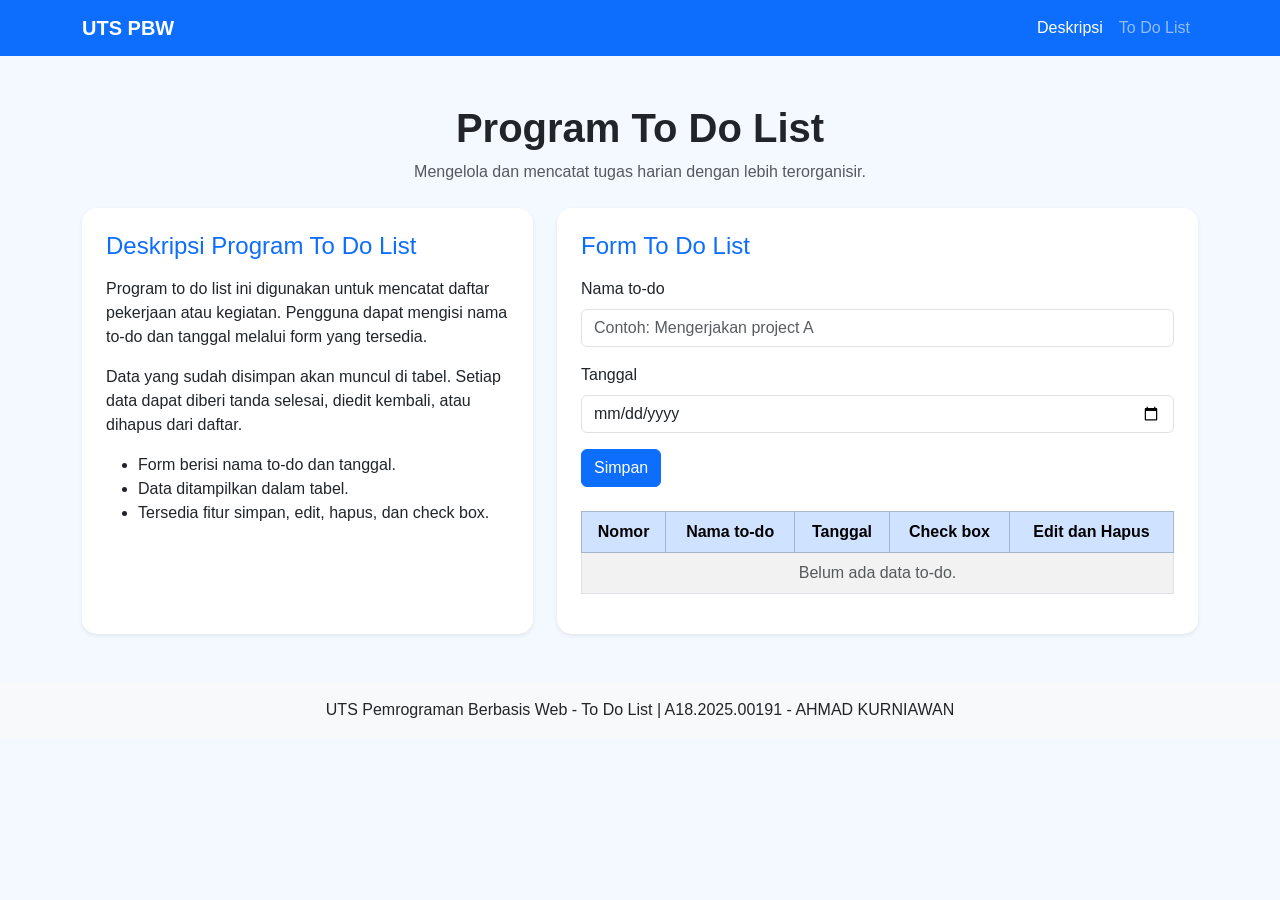
==== UTS - PBW/index.html @ b23fd042 "Rename UTS file to index.html" ====
<!DOCTYPE html>
<html lang="id">
<head>
  <meta charset="UTF-8">
  <meta name="viewport" content="width=device-width, initial-scale=1.0">
  <title>UTS Pemrograman Berbasis Web</title>

  <!-- Bootstrap CSS -->
  <link href="https://cdn.jsdelivr.net/npm/bootstrap@5.3.3/dist/css/bootstrap.min.css" rel="stylesheet">

  <!-- CSS sendiri -->
  <link rel="stylesheet" href="style.css">
</head>
<body>
  <nav class="navbar navbar-expand-lg bg-primary navbar-dark sticky-top">
    <div class="container">
      <a class="navbar-brand fw-bold" href="#">UTS PBW</a>
      <button class="navbar-toggler" type="button" data-bs-toggle="collapse" data-bs-target="#navbarMenu">
        <span class="navbar-toggler-icon"></span>
      </button>
      <div class="collapse navbar-collapse" id="navbarMenu">
        <ul class="navbar-nav ms-auto">
          <li class="nav-item">
            <a class="nav-link active" href="#deskripsi">Deskripsi</a>
          </li>
          <li class="nav-item">
            <a class="nav-link" href="#todolist">To Do List</a>
          </li>
        </ul>
      </div>
    </div>
  </nav>

  <main class="container my-5">
    <div class="text-center mb-4">
      <h1 class="fw-bold">Program To Do List</h1>
      <p class="text-muted">Mengelola dan mencatat tugas harian dengan lebih terorganisir.</p>
    </div>

    <!-- Layout 2 kolom -->
    <div class="row g-4">
      <!-- Kolom kiri: deskripsi -->
      <div class="col-md-5" id="deskripsi">
        <div class="card shadow-sm h-100 border-0">
          <div class="card-body p-4">
            <h2 class="h4 mb-3 text-primary">Deskripsi Program To Do List</h2>
            <p>
              Program to do list ini digunakan untuk mencatat daftar pekerjaan atau kegiatan.
              Pengguna dapat mengisi nama to-do dan tanggal melalui form yang tersedia.
            </p>
            <p>
              Data yang sudah disimpan akan muncul di tabel. Setiap data dapat diberi tanda selesai,
              diedit kembali, atau dihapus dari daftar.
            </p>
            <ul class="mb-0">
              <li>Form berisi nama to-do dan tanggal.</li>
              <li>Data ditampilkan dalam tabel.</li>
              <li>Tersedia fitur simpan, edit, hapus, dan check box.</li>
            </ul>
          </div>
        </div>
      </div>

      <!-- Kolom kanan: form dan tabel -->
      <div class="col-md-7" id="todolist">
        <div class="card shadow-sm border-0">
          <div class="card-body p-4">
            <h2 class="h4 mb-3 text-primary">Form To Do List</h2>

            <!-- Baris pertama: form -->
            <form id="todoForm" class="mb-4">
              <div class="mb-3">
                <label for="namaTodo" class="form-label">Nama to-do</label>
                <input type="text" class="form-control" id="namaTodo" placeholder="Contoh: Mengerjakan project A">
              </div>
              <div class="mb-3">
                <label for="tanggalTodo" class="form-label">Tanggal</label>
                <input type="date" class="form-control" id="tanggalTodo">
              </div>
              <button type="submit" class="btn btn-primary" id="tombolSimpan">Simpan</button>
              <button type="button" class="btn btn-secondary d-none" id="tombolBatal">Batal</button>
            </form>

            <!-- Baris kedua: tabel hasil input -->
            <div class="table-responsive">
              <table class="table table-bordered table-striped align-middle text-center">
                <thead class="table-primary">
                  <tr>
                    <th>Nomor</th>
                    <th>Nama to-do</th>
                    <th>Tanggal</th>
                    <th>Check box</th>
                    <th>Edit dan Hapus</th>
                  </tr>
                </thead>
                <tbody id="isiTabel">
                  <tr>
                    <td colspan="5" class="text-muted">Belum ada data to-do.</td>
                  </tr>
                </tbody>
              </table>
            </div>
          </div>
        </div>
      </div>
    </div>
  </main>

  <footer class="text-center py-3 bg-light">
    <p class="mb-0">UTS Pemrograman Berbasis Web - To Do List | A18.2025.00191 - AHMAD KURNIAWAN</p>
  </footer>

  <!-- Bootstrap JS -->
  <script src="https://cdn.jsdelivr.net/npm/bootstrap@5.3.3/dist/js/bootstrap.bundle.min.js"></script>

  <!-- JavaScript sendiri -->
  <script src="script.js"></script>
</body>
</html>
---- UTS - PBW/style.css ----
body {
  background-color: #f4f8ff;
  font-family: Arial, Helvetica, sans-serif;
}

.card {
  border-radius: 15px;
}

.table th {
  white-space: nowrap;
}

.selesai {
  text-decoration: line-through;
  color: gray;
}
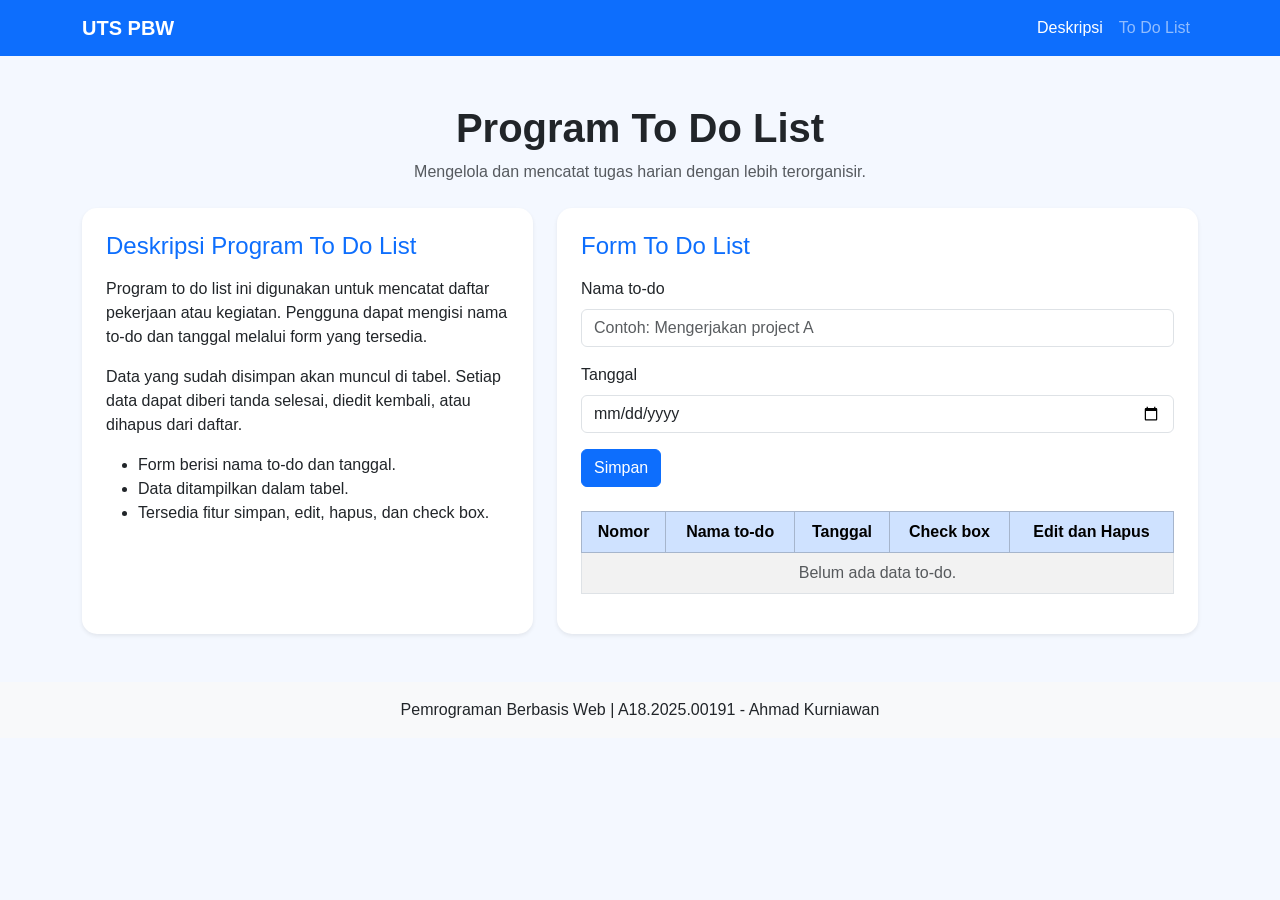
==== commit 6f60a652: "Initial upload - PBW Project" ====
--- a/UTS - PBW/index.html
+++ b/UTS - PBW/index.html
@@ -107,7 +107,7 @@
   </main>
 
   <footer class="text-center py-3 bg-light">
-    <p class="mb-0">UTS Pemrograman Berbasis Web - To Do List | A18.2025.00191 - AHMAD KURNIAWAN</p>
+    <p class="mb-0">Pemrograman Berbasis Web | A18.2025.00191 - Ahmad Kurniawan</p>
   </footer>
 
   <!-- Bootstrap JS -->
